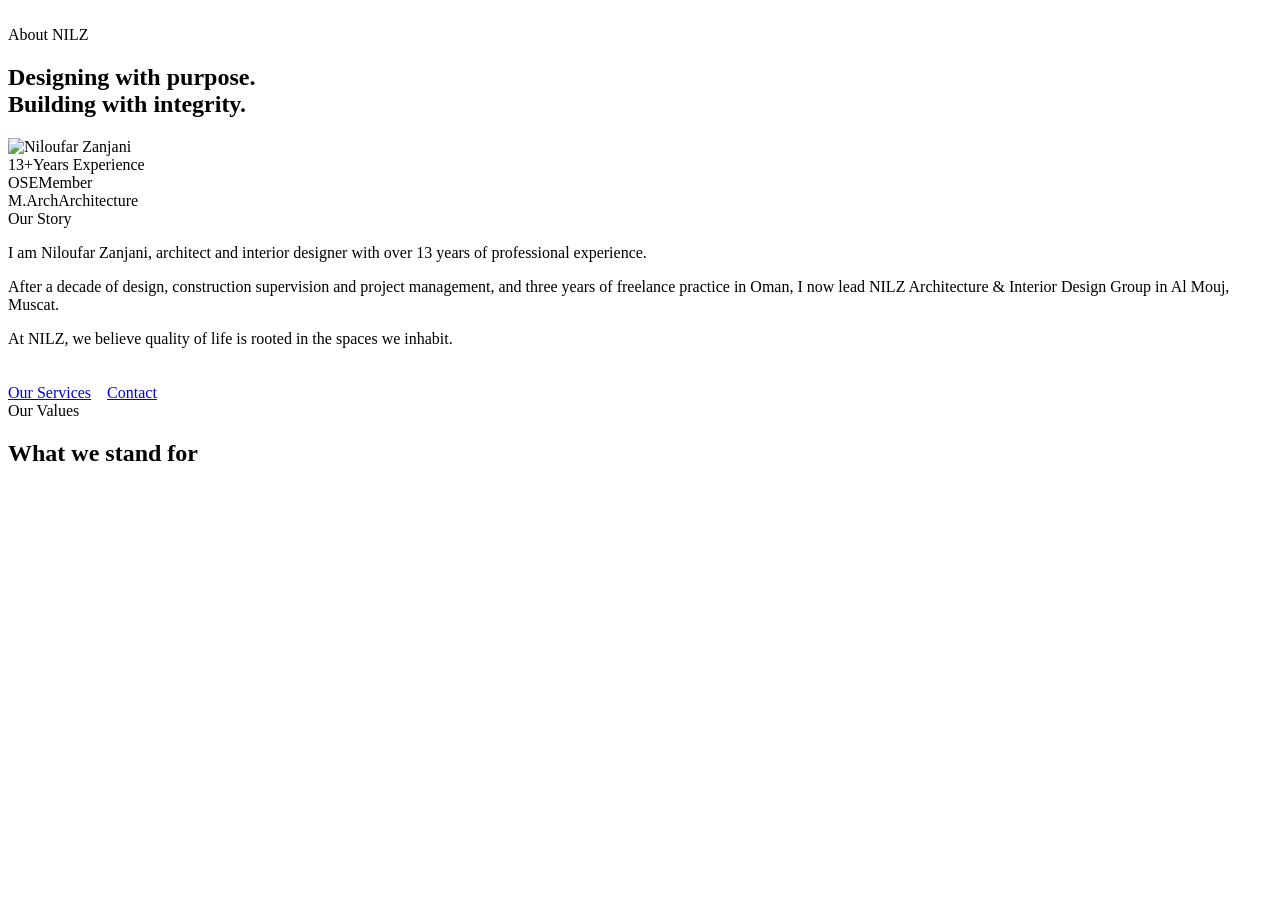
==== about.html @ 33a91178 "Migrate from Netlify to Coolify/Web3Forms/GitHub OAuth - Add _redirects and _headers (ported from ne" ====
<!DOCTYPE html>
<html lang="en">
<head>
  <meta charset="UTF-8">
  <meta name="viewport" content="width=device-width, initial-scale=1.0">
  <title>About — NILZ Architecture & Interior Design Group</title>
  <link rel="icon" type="image/png" href="assets/images/logo.png">
  <link rel="preconnect" href="https://fonts.googleapis.com">
  <link rel="preconnect" href="https://fonts.gstatic.com" crossorigin>
  <link href="https://fonts.googleapis.com/css2?family=Playfair+Display:ital,wght@0,500;0,600;1,500;1,600&family=DM+Sans:wght@300;400;500&display=swap" rel="stylesheet">
  <link rel="stylesheet" href="css/style.css">
</head>
<body>

  <!-- ── Page hero ───────────────────────── -->
  <section class="page-hero">
    <img src="assets/images/project-2.jpg" alt="" class="page-hero__bg">
    <div class="page-hero__content">
      <span class="section-tag page-hero__tag">About NILZ</span>
      <h1 class="page-hero__title display" data-cms="hero_title">Designing with purpose.<br>Building with integrity.</h1>
    </div>
  </section>

  <!-- ── Bio ─────────────────────────────── -->
  <section class="section section--white about-bio">
    <div class="container about-bio__inner">
      <div class="about-bio__photo fade-up">
        <img src="assets/images/portrait.jpg" alt="Niloufar Zanjani" class="about-bio__img">
        <div class="about-bio__stats">
          <div class="stat-item"><span class="stat-number">13+</span><span class="stat-label">Years Experience</span></div>
          <div class="stat-item"><span class="stat-number">OSE</span><span class="stat-label">Member</span></div>
          <div class="stat-item"><span class="stat-number">M.Arch</span><span class="stat-label">Architecture</span></div>
        </div>
      </div>
      <div class="about-bio__text">
        <span class="section-tag">Our Story</span>
        <p class="fade-up" data-cms="bio_1">I am Niloufar Zanjani, architect and interior designer with over 13 years of professional experience.</p>
        <p class="fade-up delay-1" data-cms="bio_2">After a decade of design, construction supervision and project management, and three years of freelance practice in Oman, I now lead NILZ Architecture & Interior Design Group in Al Mouj, Muscat.</p>
        <p class="fade-up delay-2" data-cms="bio_3">At NILZ, we believe quality of life is rooted in the spaces we inhabit.</p>
        <div style="display:flex;gap:16px;margin-top:36px" class="fade-up delay-3">
          <a href="services.html" class="btn btn--solid">Our Services</a>
          <a href="contact.html" class="btn btn--outline">Contact</a>
        </div>
      </div>
    </div>
  </section>

  <!-- ── Values ──────────────────────────── -->
  <section class="section section--cream values-section">
    <div class="container">
      <span class="section-tag">Our Values</span>
      <h2 class="section-title fade-up">What we stand for</h2>
      <div class="values-grid" id="values-grid">
        <!-- rendered by content.js -->
      </div>
    </div>
  </section>

  <!-- ── Rotating 360° ───────────────────── -->
  <div id="rotating-text-placeholder"></div>


  <script type="module">
    import { initHeader } from './js/components/header.js';
    import { initFooter } from './js/components/footer.js';
    import { initRotatingText } from './js/components/rotating-text.js';
    import { loadSite, renderSiteContent } from './js/content.js';
    import { init as initMain } from './js/main.js';

    initHeader();
    initFooter();
    initRotatingText('#rotating-text-placeholder', {
      tag:            "Let's Build Your Dream",
      headline:       'Elevate Your',
      headlineEm:     'Project.',
      sub:            'Thirteen years of shaping spaces that work as beautifully as they look — because great design is both seen and felt.',
      ctaLabel:       'Contact Us Today',
      ctaHref:        'contact.html',
      decorativeImage:'assets/images/line-art-hero.png',
    });

    // Render values from site.json
    const site = await loadSite();
    const values = site.about.values;
    document.getElementById('values-grid').innerHTML = values.map(v => `
      <div class="value-card fade-up">
        <span class="value-number">${v.number}</span>
        <h3 class="value-title">${v.title}</h3>
        <p class="value-body">${v.body}</p>
      </div>`).join('');

    await renderSiteContent('about');
    initMain();
  </script>
</body>
</html>
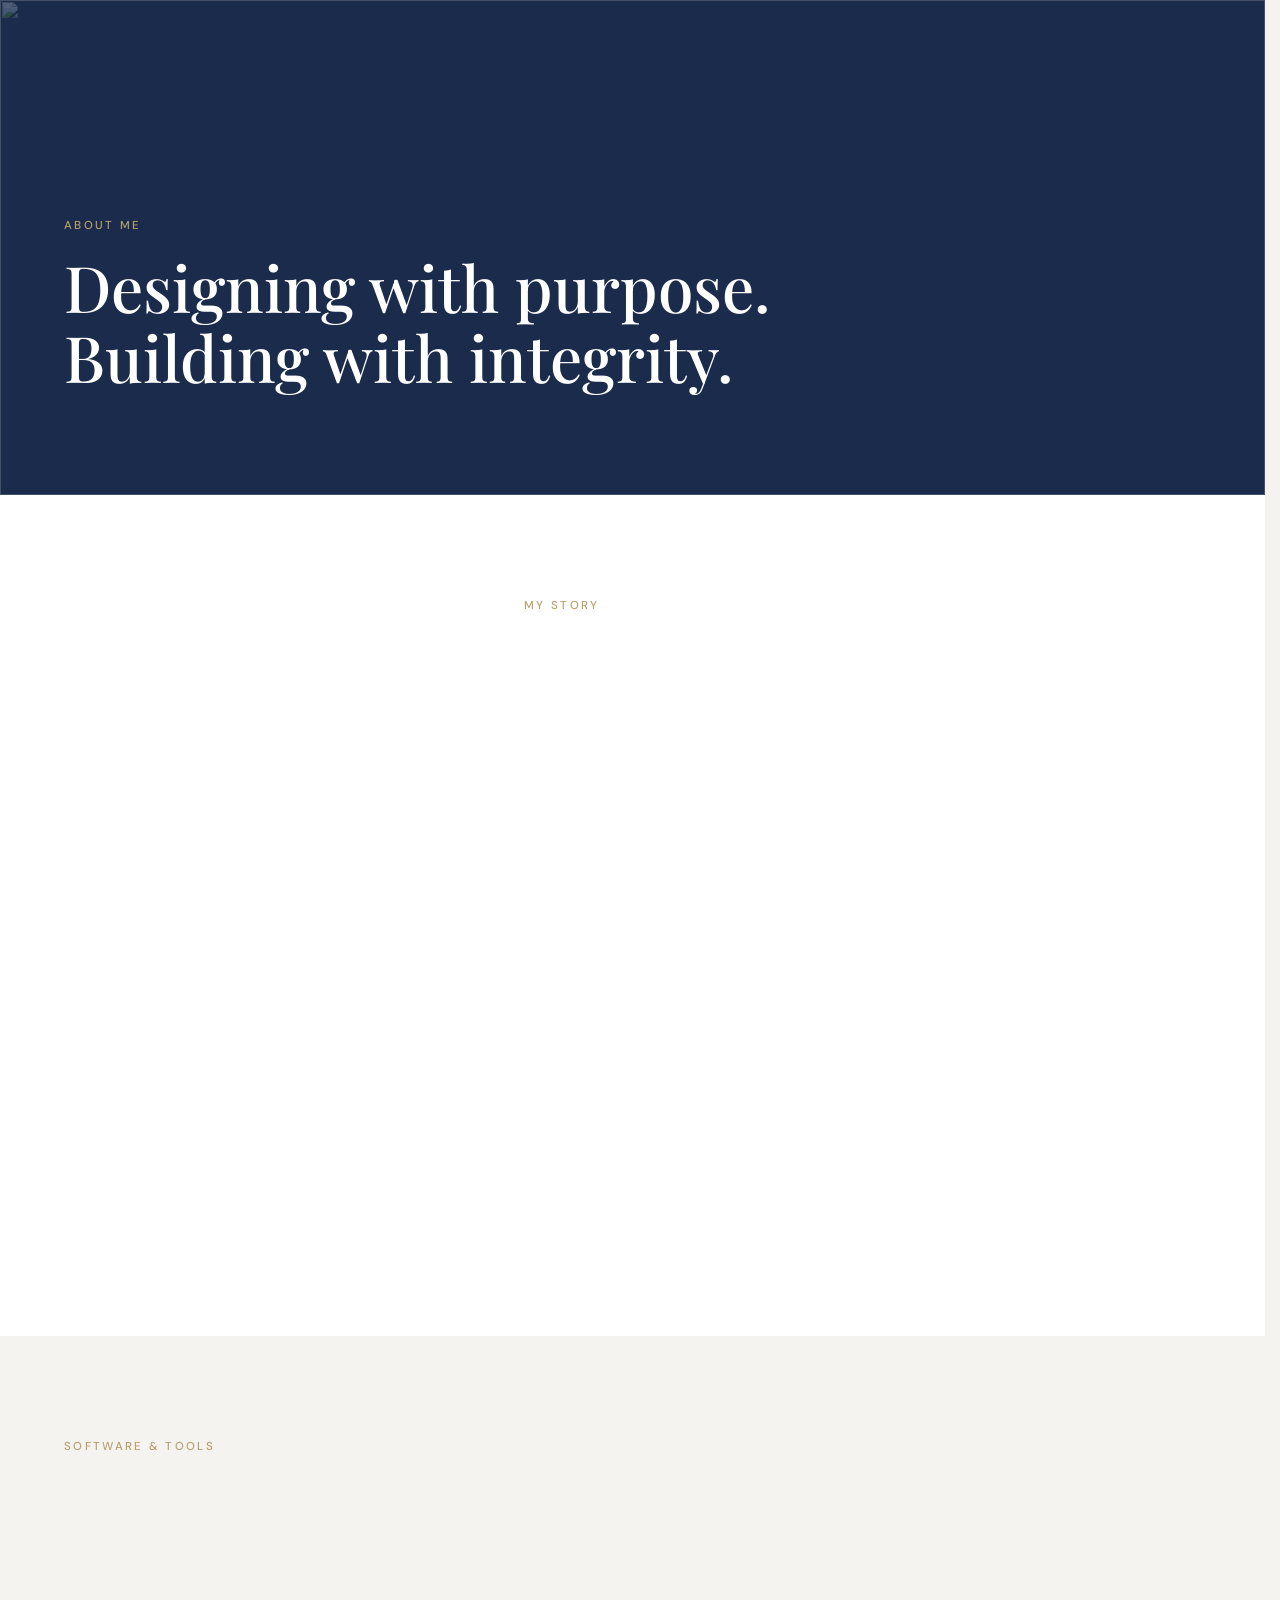
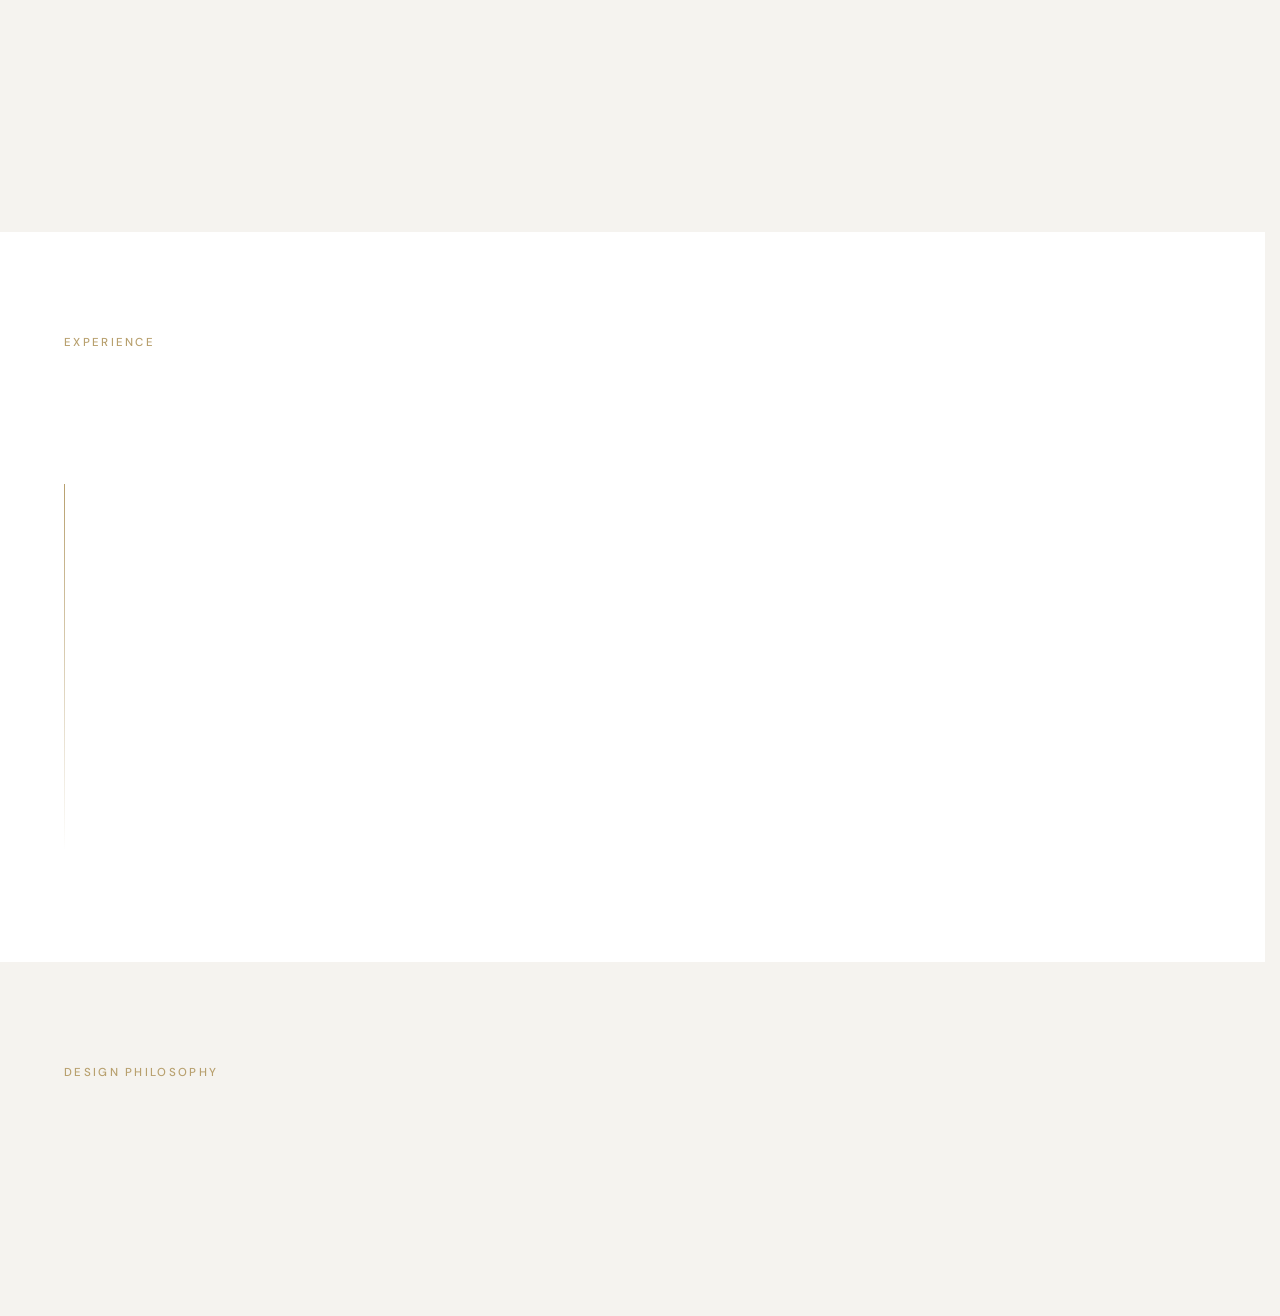
==== commit 081ab17d: "Transform site into Niloufar Zanjani personal portfolio Complete redesign from NILZ studio site to i" ====
--- a/about.html
+++ b/about.html
@@ -3,12 +3,13 @@
 <head>
   <meta charset="UTF-8">
   <meta name="viewport" content="width=device-width, initial-scale=1.0">
-  <title>About — NILZ Architecture & Interior Design Group</title>
+  <title>About — Niloufar Zanjani · Architect & Interior Designer</title>
   <link rel="icon" type="image/png" href="assets/images/logo.png">
   <link rel="preconnect" href="https://fonts.googleapis.com">
   <link rel="preconnect" href="https://fonts.gstatic.com" crossorigin>
   <link href="https://fonts.googleapis.com/css2?family=Playfair+Display:ital,wght@0,500;0,600;1,500;1,600&family=DM+Sans:wght@300;400;500&display=swap" rel="stylesheet">
   <link rel="stylesheet" href="css/style.css">
+  <script src="js/analytics.js" defer></script>
 </head>
 <body>
 
@@ -16,7 +17,7 @@
   <section class="page-hero">
     <img src="assets/images/project-2.jpg" alt="" class="page-hero__bg">
     <div class="page-hero__content">
-      <span class="section-tag page-hero__tag">About NILZ</span>
+      <span class="section-tag page-hero__tag">About Me</span>
       <h1 class="page-hero__title display" data-cms="hero_title">Designing with purpose.<br>Building with integrity.</h1>
     </div>
   </section>
@@ -25,7 +26,7 @@
   <section class="section section--white about-bio">
     <div class="container about-bio__inner">
       <div class="about-bio__photo fade-up">
-        <img src="assets/images/portrait.jpg" alt="Niloufar Zanjani" class="about-bio__img">
+        <img src="assets/images/photo.jpeg" alt="Niloufar Zanjani" class="about-bio__img">
         <div class="about-bio__stats">
           <div class="stat-item"><span class="stat-number">13+</span><span class="stat-label">Years Experience</span></div>
           <div class="stat-item"><span class="stat-number">OSE</span><span class="stat-label">Member</span></div>
@@ -33,23 +34,88 @@
         </div>
       </div>
       <div class="about-bio__text">
-        <span class="section-tag">Our Story</span>
+        <span class="section-tag">My Story</span>
         <p class="fade-up" data-cms="bio_1">I am Niloufar Zanjani, architect and interior designer with over 13 years of professional experience.</p>
-        <p class="fade-up delay-1" data-cms="bio_2">After a decade of design, construction supervision and project management, and three years of freelance practice in Oman, I now lead NILZ Architecture & Interior Design Group in Al Mouj, Muscat.</p>
-        <p class="fade-up delay-2" data-cms="bio_3">At NILZ, we believe quality of life is rooted in the spaces we inhabit.</p>
+        <p class="fade-up delay-1" data-cms="bio_2">After a decade of design, construction supervision and project management, and three years of freelance practice, I founded NILZ Architecture & Interior Design Group in Al Mouj, Muscat.</p>
+        <p class="fade-up delay-2" data-cms="bio_3">I believe quality of life is rooted in the spaces we inhabit.</p>
         <div style="display:flex;gap:16px;margin-top:36px" class="fade-up delay-3">
-          <a href="services.html" class="btn btn--solid">Our Services</a>
-          <a href="contact.html" class="btn btn--outline">Contact</a>
+          <a href="projects.html" class="btn btn--solid">View My Work</a>
+          <a href="contact.html#cv" class="btn btn--outline">Download CV</a>
         </div>
       </div>
     </div>
   </section>
 
-  <!-- ── Values ──────────────────────────── -->
+  <!-- ── Software & Tools ─────────────────── -->
+  <section class="section section--cream skills-section">
+    <div class="container">
+      <span class="section-tag">Software & Tools</span>
+      <h2 class="section-title fade-up">Technical <em>Proficiency</em></h2>
+      <div class="skills-grid">
+        <div class="skill-group fade-up">
+          <h4 class="skill-group__title">Design & Visualization</h4>
+          <div class="skill-tags">
+            <span class="skill-tag skill-tag--primary">3ds Max</span>
+            <span class="skill-tag skill-tag--primary">V-Ray</span>
+            <span class="skill-tag skill-tag--primary">Corona Renderer</span>
+            <span class="skill-tag skill-tag--primary">Lumion</span>
+            <span class="skill-tag skill-tag--primary">Unreal Engine</span>
+            <span class="skill-tag skill-tag--primary">SketchUp</span>
+          </div>
+        </div>
+        <div class="skill-group fade-up delay-1">
+          <h4 class="skill-group__title">Technical & BIM</h4>
+          <div class="skill-tags">
+            <span class="skill-tag">Revit</span>
+            <span class="skill-tag">AutoCAD</span>
+            <span class="skill-tag">BIM Workflow</span>
+          </div>
+        </div>
+        <div class="skill-group fade-up delay-2">
+          <h4 class="skill-group__title">Disciplines</h4>
+          <div class="skill-tags">
+            <span class="skill-tag">Interior Design</span>
+            <span class="skill-tag">Architecture</span>
+            <span class="skill-tag">Construction Supervision</span>
+            <span class="skill-tag">Project Management</span>
+            <span class="skill-tag">Landscape & Exterior</span>
+          </div>
+        </div>
+      </div>
+    </div>
+  </section>
+
+  <!-- ── Experience timeline ───────────────── -->
+  <section class="section section--white timeline-section">
+    <div class="container">
+      <span class="section-tag">Experience</span>
+      <h2 class="section-title fade-up">Career <em>Timeline</em></h2>
+      <div class="timeline">
+        <div class="timeline-item fade-up">
+          <div class="timeline-item__year">2022 — Present</div>
+          <div class="timeline-item__body">
+            <h3 class="timeline-item__role">Founder & Principal Designer</h3>
+            <p class="timeline-item__org">NILZ Architecture & Interior Design Group · Muscat, Oman</p>
+            <p class="timeline-item__desc">Leading residential and commercial interior design projects across Muscat. Delivering full-scope design from concept through construction supervision, specialising in high-end villa and office interiors.</p>
+          </div>
+        </div>
+        <div class="timeline-item fade-up delay-1">
+          <div class="timeline-item__year">2012 — 2022</div>
+          <div class="timeline-item__body">
+            <h3 class="timeline-item__role">Architect & Interior Designer</h3>
+            <p class="timeline-item__org">Private Practice · Iran & Oman</p>
+            <p class="timeline-item__desc">A decade of design, construction supervision and project management across residential and commercial projects. Relocated to Oman in 2019, transitioning to freelance practice.</p>
+          </div>
+        </div>
+      </div>
+    </div>
+  </section>
+
+  <!-- ── Design Philosophy / Values ───────── -->
   <section class="section section--cream values-section">
     <div class="container">
-      <span class="section-tag">Our Values</span>
-      <h2 class="section-title fade-up">What we stand for</h2>
+      <span class="section-tag">Design Philosophy</span>
+      <h2 class="section-title fade-up">What I stand for</h2>
       <div class="values-grid" id="values-grid">
         <!-- rendered by content.js -->
       </div>
@@ -70,11 +136,11 @@
     initHeader();
     initFooter();
     initRotatingText('#rotating-text-placeholder', {
-      tag:            "Let's Build Your Dream",
-      headline:       'Elevate Your',
-      headlineEm:     'Project.',
-      sub:            'Thirteen years of shaping spaces that work as beautifully as they look — because great design is both seen and felt.',
-      ctaLabel:       'Contact Us Today',
+      tag:            "Open to Opportunities",
+      headline:       'Available for',
+      headlineEm:     'Hire.',
+      sub:            'Thirteen years of shaping spaces that work as beautifully as they look — architecture, interiors, visualization, and BIM, all in one.',
+      ctaLabel:       'Get in Touch',
       ctaHref:        'contact.html',
       decorativeImage:'assets/images/line-art-hero.png',
     });
--- a/css/style.css
+++ b/css/style.css
@@ -0,0 +1,1786 @@
+/* ═══════════════════════════════════════════
+   NILZ W2 — style.css
+   ═══════════════════════════════════════════ */
+
+/* ─── Tokens ─────────────────────────────── */
+:root {
+  --navy:   #1B2B4B;
+  --gold:   #B8A06E;
+  --cream:  #F5F3EF;
+  --white:  #FFFFFF;
+  --gray:   #6B6B6B;
+  --dark:   #111111;
+
+  --font-display: 'Playfair Display', serif;
+  --font-body:    'DM Sans', sans-serif;
+
+  --max-w: 1280px;
+  --pad:   clamp(24px, 5vw, 80px);
+  --section-pad: clamp(64px, 8vw, 120px);
+
+  --ease: cubic-bezier(0.4, 0, 0.2, 1);
+  --radius: 8px;
+}
+
+/* ─── Reset ──────────────────────────────── */
+*, *::before, *::after { box-sizing: border-box; margin: 0; padding: 0; }
+html {
+  scroll-behavior: smooth;
+  scrollbar-gutter: stable;
+}
+body.modal-open { overflow: hidden; }
+body {
+  font-family: var(--font-body);
+  background: var(--cream);
+  color: var(--navy);
+  line-height: 1.6;
+  -webkit-font-smoothing: antialiased;
+}
+img, video { display: block; max-width: 100%; }
+a { color: inherit; text-decoration: none; }
+button { cursor: pointer; border: none; background: none; font: inherit; }
+ul { list-style: none; }
+
+/* ─── Typography ─────────────────────────── */
+h1, h2, h3, h4 {
+  font-family: var(--font-display);
+  font-weight: 600;
+  line-height: 1.15;
+}
+.display {
+  font-size: clamp(2.8rem, 6vw, 5.5rem);
+  font-weight: 500;
+  line-height: 1.1;
+}
+.section-title {
+  font-size: clamp(2rem, 4vw, 3.5rem);
+  font-weight: 600;
+}
+.section-tag {
+  font-family: var(--font-body);
+  font-size: 0.72rem;
+  font-weight: 500;
+  letter-spacing: 0.2em;
+  text-transform: uppercase;
+  color: var(--gold);
+  display: block;
+  margin-bottom: 16px;
+}
+
+/* ─── Layout utilities ───────────────────── */
+.container {
+  max-width: var(--max-w);
+  margin: 0 auto;
+  padding: 0 var(--pad);
+}
+.section { padding: var(--section-pad) 0; }
+.section--dark { background: var(--navy); color: var(--white); }
+.section--navy { background: var(--navy); color: var(--white); }
+.section--cream { background: var(--cream); }
+.section--white { background: var(--white); }
+
+/* ─── Buttons ────────────────────────────── */
+.btn {
+  display: inline-flex;
+  align-items: center;
+  gap: 10px;
+  padding: 14px 32px;
+  font-family: var(--font-body);
+  font-size: 0.78rem;
+  font-weight: 500;
+  letter-spacing: 0.14em;
+  text-transform: uppercase;
+  border-radius: 2px;
+  transition: background 0.3s var(--ease), color 0.3s var(--ease), border-color 0.3s var(--ease);
+}
+.btn--solid {
+  background: var(--navy);
+  color: var(--white);
+  border: 2px solid var(--navy);
+}
+.btn--solid:hover { background: var(--gold); border-color: var(--gold); }
+.btn--outline {
+  background: transparent;
+  color: var(--navy);
+  border: 2px solid var(--navy);
+}
+.btn--outline:hover { background: var(--navy); color: var(--white); }
+.btn--outline-light {
+  background: transparent;
+  color: var(--white);
+  border: 2px solid rgba(255,255,255,0.5);
+}
+.btn--outline-light:hover { background: var(--white); color: var(--navy); }
+.btn--gold {
+  background: var(--gold);
+  color: var(--white);
+  border: 2px solid var(--gold);
+}
+.btn--gold:hover { background: var(--navy); border-color: var(--navy); }
+
+/* ─── Fade-in on scroll ──────────────────── */
+.fade-up {
+  opacity: 0;
+  transform: translateY(40px);
+  transition: opacity 0.7s var(--ease), transform 0.7s var(--ease);
+}
+.fade-up.visible {
+  opacity: 1;
+  transform: translateY(0);
+}
+.fade-up.delay-1 { transition-delay: 0.1s; }
+.fade-up.delay-2 { transition-delay: 0.2s; }
+.fade-up.delay-3 { transition-delay: 0.35s; }
+
+/* ─── Page hero (inner pages) ────────────── */
+.page-hero {
+  height: 55vh;
+  min-height: 360px;
+  background: var(--navy);
+  display: flex;
+  align-items: flex-end;
+  padding: 0 var(--pad);
+  padding-bottom: var(--section-pad);
+  position: relative;
+  overflow: hidden;
+}
+.page-hero__bg {
+  position: absolute;
+  inset: 0;
+  object-fit: cover;
+  width: 100%;
+  height: 100%;
+  opacity: 0.25;
+}
+.page-hero__content { position: relative; z-index: 1; max-width: var(--max-w); width: 100%; margin: 0 auto; }
+.page-hero__tag { color: var(--gold); }
+.page-hero__title { color: var(--white); font-size: clamp(2.2rem, 5vw, 4rem); }
+
+/* ─── Header ─────────────────────────────── */
+#site-header {
+  position: fixed;
+  top: 0; left: 0; right: 0;
+  z-index: 100;
+  padding: 20px 0;
+  transition: background 0.4s var(--ease), padding 0.4s var(--ease), box-shadow 0.4s var(--ease);
+}
+#site-header.scrolled {
+  background: var(--white);
+  padding: 12px 0;
+  box-shadow: 0 2px 20px rgba(0,0,0,0.08);
+}
+.header-inner {
+  display: flex;
+  align-items: center;
+  gap: 40px;
+}
+
+/* ── Logo swap ──────────────────────────────
+   All pages open with a dark hero behind the transparent header.
+   Default = white logo. On scroll the header turns white → blue logo. */
+.header-logo { display: flex; align-items: center; }
+.header-logo__img { height: 36px; width: auto; display: block; }
+.header-logo__img--white { display: block; }
+.header-logo__img--blue  { display: none; }
+#site-header.scrolled .header-logo__img--white { display: none; }
+#site-header.scrolled .header-logo__img--blue  { display: block; }
+
+/* ── Nav links ─────────────────────────────
+   Default = white (all pages have a dark hero behind transparent header).
+   Scrolled = navy (white header background). */
+.header-nav { margin-left: auto; }
+.header-nav ul { display: flex; gap: 40px; }
+.header-nav a {
+  font-family: var(--font-body);
+  font-size: 0.78rem;
+  font-weight: 500;
+  letter-spacing: 0.12em;
+  text-transform: uppercase;
+  color: var(--white);
+  transition: color 0.3s;
+}
+.header-nav a:hover,
+.header-nav a.active { color: var(--gold); }
+#site-header.scrolled .header-nav a { color: var(--navy); }
+#site-header.scrolled .header-nav a:hover,
+#site-header.scrolled .header-nav a.active { color: var(--gold); }
+
+/* ── CTA button + burger ────────────────── */
+.header-cta {
+  margin-left: 24px;
+  padding: 10px 22px;
+  font-size: 0.72rem;
+  color: var(--white);
+  border-color: rgba(255,255,255,0.6);
+}
+#site-header.scrolled .header-cta {
+  color: var(--navy);
+  border-color: var(--navy);
+}
+.header-burger { display: none; flex-direction: column; gap: 5px; padding: 4px; }
+.header-burger span {
+  display: block; width: 24px; height: 2px;
+  background: var(--white); transition: all 0.3s;
+}
+#site-header.scrolled .header-burger span { background: var(--navy); }
+
+/* When nav is open — burger sits on white overlay, so lines must be dark */
+.header-burger.open span { background: var(--navy); }
+
+@media (max-width: 900px) {
+  .header-nav { display: none; }
+  .header-nav.open {
+    display: flex;
+    position: fixed;
+    inset: 0;
+    background: var(--white);
+    align-items: center;
+    justify-content: center;
+    z-index: 99;
+  }
+  .header-nav.open ul { flex-direction: column; align-items: center; gap: 32px; }
+  .header-nav.open a { font-size: 1.5rem; letter-spacing: 0.1em; color: var(--navy); }
+  .header-cta { display: none; }
+  .header-burger { display: flex; margin-left: auto; z-index: 101; }
+}
+
+/* ─── Footer ─────────────────────────────── */
+#site-footer {
+  background: var(--navy);
+  color: var(--white);
+  padding-top: 72px;
+  border-top: 3px solid var(--gold);
+}
+.footer-main {
+  display: grid;
+  grid-template-columns: 2fr 1fr 1fr 1.4fr;
+  gap: 48px;
+  padding-bottom: 56px;
+  border-bottom: 1px solid rgba(255,255,255,0.08);
+}
+
+/* Brand column */
+.footer-logo { height: 36px; width: auto; display: block; margin-bottom: 20px; }
+.footer-desc {
+  font-size: 0.88rem;
+  color: rgba(255,255,255,0.5);
+  line-height: 1.7;
+  margin-bottom: 28px;
+  max-width: 280px;
+}
+.footer-social { display: flex; gap: 10px; margin-bottom: 16px; }
+.footer-social a {
+  display: flex; align-items: center; justify-content: center;
+  width: 36px; height: 36px;
+  border-radius: 50%;
+  border: 1px solid rgba(255,255,255,0.15);
+  color: rgba(255,255,255,0.55);
+  transition: background 0.3s, color 0.3s, border-color 0.3s;
+}
+.footer-social a:hover { background: var(--gold); border-color: var(--gold); color: var(--white); }
+.footer-social svg { width: 16px; height: 16px; }
+.footer-instagram {
+  font-size: 0.78rem;
+  color: rgba(255,255,255,0.3);
+  letter-spacing: 0.04em;
+}
+
+/* Column headings */
+.footer-heading {
+  font-family: var(--font-body);
+  font-size: 0.68rem;
+  font-weight: 600;
+  letter-spacing: 0.2em;
+  text-transform: uppercase;
+  color: var(--gold);
+  margin-bottom: 22px;
+}
+
+/* Nav + Services columns */
+.footer-col ul { display: flex; flex-direction: column; gap: 13px; }
+.footer-col a, .footer-col span {
+  font-size: 0.88rem;
+  color: rgba(255,255,255,0.6);
+  transition: color 0.3s;
+  line-height: 1.5;
+}
+.footer-col a:hover { color: var(--white); }
+
+/* Contact column */
+.footer-contact-row {
+  display: flex;
+  align-items: flex-start;
+  gap: 10px;
+  font-size: 0.88rem;
+  color: rgba(255,255,255,0.6) !important;
+  transition: color 0.3s;
+  line-height: 1.5;
+}
+.footer-contact-row:hover { color: var(--white) !important; }
+.footer-contact-row svg { width: 15px; height: 15px; flex-shrink: 0; margin-top: 2px; opacity: 0.6; }
+.footer-address { cursor: default; }
+.footer-address:hover { color: rgba(255,255,255,0.6) !important; }
+
+/* Bottom bar */
+.footer-bottom {
+  display: flex;
+  justify-content: space-between;
+  align-items: center;
+  padding: 22px 0;
+  font-size: 0.78rem;
+  color: rgba(255,255,255,0.3);
+}
+.footer-bottom-cta {
+  font-size: 0.78rem;
+  font-weight: 500;
+  letter-spacing: 0.08em;
+  color: var(--gold) !important;
+  text-transform: uppercase;
+  transition: opacity 0.3s;
+}
+.footer-bottom-cta:hover { opacity: 0.7; }
+
+@media (max-width: 1024px) {
+  .footer-main { grid-template-columns: 1fr 1fr; gap: 40px; }
+  .footer-brand { grid-column: span 2; }
+  .footer-desc  { max-width: 100%; }
+}
+@media (max-width: 600px) {
+  .footer-main { grid-template-columns: 1fr; }
+  .footer-brand { grid-column: span 1; }
+  .footer-bottom { flex-direction: column; gap: 12px; text-align: center; }
+}
+
+/* ─── CTA Section ────────────────────────── */
+.cta-section { text-align: center; }
+.cta-inner { max-width: 720px; margin: 0 auto; }
+.cta-title { color: var(--white); margin-bottom: 20px; }
+.cta-body { color: rgba(255,255,255,0.7); font-size: 1.05rem; margin-bottom: 40px; }
+
+/* ─── Statement Section ───────────────────── */
+.statement-section { border-top: 1px solid rgba(27,43,75,0.1); }
+
+/* Centred (About / Services) */
+.statement-inner { max-width: 760px; text-align: center; }
+.statement-cta   { margin: 0 auto; }
+
+/* Split with decorative image (Home) */
+.statement-section--split { overflow: hidden; }
+.statement-split {
+  display: grid;
+  grid-template-columns: 1fr 1fr;
+  align-items: center;
+  gap: 60px;
+}
+.statement-body { padding-right: 20px; }
+.statement-art {
+  display: flex;
+  align-items: center;
+  justify-content: center;
+  position: relative;
+}
+.statement-art__img {
+  width: 100%;
+  height: auto;
+  opacity: 0.55;
+  mix-blend-mode: multiply;
+}
+
+/* Shared */
+.statement-headline { margin-bottom: 24px; }
+.statement-headline em { font-style: italic; color: var(--gold); }
+.statement-sub {
+  color: var(--gray);
+  font-size: 1.05rem;
+  line-height: 1.7;
+  margin-bottom: 40px;
+}
+
+@media (max-width: 768px) {
+  .statement-split { grid-template-columns: 1fr; }
+  .statement-art   { display: none; }
+  .statement-inner { text-align: center; }
+}
+
+/* ─── Hero ───────────────────────────────── */
+.hero-section {
+  position: relative;
+  height: 100svh;
+  min-height: 600px;
+  display: flex;
+  align-items: center;
+  overflow: hidden;
+  background: var(--navy);
+}
+.hero-video {
+  position: absolute;
+  inset: 0;
+  width: 100%; height: 100%;
+  object-fit: cover;
+  opacity: 0.45;
+}
+.hero-overlay {
+  position: absolute;
+  inset: 0;
+  background: linear-gradient(to bottom, rgba(27,43,75,0.5) 0%, rgba(27,43,75,0.3) 60%, rgba(27,43,75,0.7) 100%);
+}
+.hero-content {
+  position: relative;
+  z-index: 1;
+  padding-top: 100px;
+}
+.hero-eyebrow {
+  font-family: var(--font-body);
+  font-size: 0.72rem;
+  font-weight: 500;
+  letter-spacing: 0.2em;
+  text-transform: uppercase;
+  color: var(--gold);
+  margin-bottom: 20px;
+}
+.hero-headline {
+  color: var(--white);
+  max-width: 780px;
+  margin-bottom: 20px;
+}
+.hero-sub {
+  font-family: var(--font-body);
+  font-weight: 300;
+  font-size: 1rem;
+  letter-spacing: 0.3em;
+  text-transform: uppercase;
+  color: rgba(255,255,255,0.65);
+  margin-bottom: 48px;
+}
+.hero-actions { display: flex; gap: 16px; flex-wrap: wrap; }
+.hero-scroll-hint {
+  position: absolute;
+  bottom: 40px;
+  right: var(--pad);
+  display: flex;
+  flex-direction: column;
+  align-items: center;
+  gap: 10px;
+  color: rgba(255,255,255,0.5);
+  font-size: 0.7rem;
+  letter-spacing: 0.15em;
+  text-transform: uppercase;
+  writing-mode: vertical-rl;
+}
+.hero-scroll-line {
+  width: 1px;
+  height: 60px;
+  background: linear-gradient(to bottom, rgba(255,255,255,0.5), transparent);
+  animation: scroll-pulse 2s ease-in-out infinite;
+}
+@keyframes scroll-pulse {
+  0%, 100% { opacity: 0.4; transform: scaleY(1); }
+  50%       { opacity: 1;   transform: scaleY(1.2); }
+}
+
+/* ─── Marquee ────────────────────────────── */
+.marquee-track {
+  overflow: hidden;
+  background: var(--navy);
+  padding: 20px 0;
+  white-space: nowrap;
+}
+.marquee-inner {
+  display: inline-flex;
+  gap: 0;
+  animation: marquee-scroll 30s linear infinite;
+}
+.marquee-inner span {
+  font-family: var(--font-body);
+  font-size: 0.78rem;
+  font-weight: 500;
+  letter-spacing: 0.18em;
+  text-transform: uppercase;
+  color: rgba(255,255,255,0.7);
+  padding: 0 28px;
+}
+.marquee-dot { color: var(--gold) !important; padding: 0 4px !important; }
+@keyframes marquee-scroll {
+  from { transform: translateX(0); }
+  to   { transform: translateX(-50%); }
+}
+
+/* ─── About teaser ───────────────────────── */
+.about-teaser__inner {
+  display: grid;
+  grid-template-columns: 1fr 1fr;
+  gap: 80px;
+  align-items: center;
+}
+.about-teaser__left .section-title { margin-bottom: 32px; }
+.about-teaser__actions { display: flex; gap: 16px; flex-wrap: wrap; }
+.about-teaser__right p {
+  font-size: 1.05rem;
+  color: var(--gray);
+  line-height: 1.8;
+  margin-bottom: 32px;
+}
+.about-teaser__img {
+  width: 100%;
+  border-radius: 20px;
+  aspect-ratio: 3/4;
+  object-fit: cover;
+  object-position: center bottom;
+}
+@media (max-width: 900px) {
+  .about-teaser__inner { grid-template-columns: 1fr; gap: 48px; }
+}
+
+/* ─── Stacked project cards ──────────────── */
+.stacked-projects .section-title em { font-style: italic; color: var(--gold); }
+.stacked-projects__list { margin-top: 64px; }
+.stack-card {
+  display: grid;
+  grid-template-columns: 1fr 1fr;
+  min-height: 520px;
+  border-top: 1px solid rgba(27,43,75,0.1);
+}
+.stack-card--reverse { direction: rtl; }
+.stack-card--reverse > * { direction: ltr; }
+.stack-card__img {
+  background-size: cover;
+  background-position: center;
+  min-height: 420px;
+}
+.stack-card__body {
+  padding: clamp(40px, 5vw, 80px);
+  display: flex;
+  flex-direction: column;
+  justify-content: center;
+}
+.stack-card__title {
+  font-size: clamp(1.8rem, 3vw, 2.8rem);
+  margin: 12px 0 8px;
+}
+.stack-card__loc {
+  font-size: 0.82rem;
+  color: var(--gold);
+  letter-spacing: 0.1em;
+  margin-bottom: 16px;
+}
+.stack-card__desc { color: var(--gray); line-height: 1.8; }
+@media (max-width: 900px) {
+  .stack-card, .stack-card--reverse { grid-template-columns: 1fr; direction: ltr; }
+  .stack-card__img { min-height: 300px; }
+  .stack-card__body { padding: 32px var(--pad); }
+}
+
+/* ─── About page ─────────────────────────── */
+.about-bio__inner {
+  display: grid;
+  grid-template-columns: 380px 1fr;
+  gap: 80px;
+  align-items: start;
+}
+.about-bio__img {
+  width: 100%;
+  border-radius: 20px;
+  aspect-ratio: 3/4;
+  object-fit: cover;
+  object-position: center bottom;
+  margin-bottom: 32px;
+}
+.about-bio__stats {
+  display: grid;
+  grid-template-columns: repeat(3, 1fr);
+  gap: 16px;
+  text-align: center;
+}
+.stat-number {
+  display: block;
+  font-family: var(--font-display);
+  font-size: 1.8rem;
+  font-weight: 600;
+  color: var(--navy);
+}
+.stat-label {
+  font-size: 0.72rem;
+  letter-spacing: 0.1em;
+  text-transform: uppercase;
+  color: var(--gray);
+}
+.about-bio__text .section-tag { margin-bottom: 24px; }
+.about-bio__text p {
+  font-size: 1.05rem;
+  color: var(--gray);
+  line-height: 1.85;
+  margin-bottom: 20px;
+}
+
+/* Values grid */
+.values-section .section-title { margin-bottom: 56px; }
+.values-grid {
+  display: grid;
+  grid-template-columns: repeat(2, 1fr);
+  gap: 2px;
+  background: rgba(27,43,75,0.08);
+}
+.value-card {
+  background: var(--cream);
+  padding: 48px 40px;
+  transition: background 0.3s;
+}
+.value-card:hover { background: var(--white); }
+.value-number {
+  display: block;
+  font-family: var(--font-display);
+  font-size: 2.5rem;
+  font-weight: 500;
+  color: rgba(27,43,75,0.15);
+  margin-bottom: 16px;
+}
+.value-title {
+  font-size: 1.25rem;
+  margin-bottom: 12px;
+  color: var(--navy);
+}
+.value-body { color: var(--gray); line-height: 1.75; }
+
+@media (max-width: 900px) {
+  .about-bio__inner { grid-template-columns: 1fr; }
+  .values-grid { grid-template-columns: 1fr; }
+}
+
+/* ─── Services page ──────────────────────── */
+.services-intro {
+  font-size: 1.25rem;
+  color: var(--gray);
+  max-width: 600px;
+  margin-bottom: 64px;
+  line-height: 1.75;
+}
+.service-row {
+  display: grid;
+  grid-template-columns: 1fr 1fr;
+  min-height: 480px;
+  border-top: 1px solid rgba(27,43,75,0.1);
+}
+.service-row--reverse { direction: rtl; }
+.service-row--reverse > * { direction: ltr; }
+.service-row__img { background-size: cover; background-position: center; }
+.service-row__body {
+  padding: clamp(40px, 5vw, 80px);
+  display: flex;
+  flex-direction: column;
+  justify-content: center;
+}
+.service-row__num {
+  font-family: var(--font-display);
+  font-size: 4rem;
+  font-weight: 500;
+  color: rgba(27,43,75,0.1);
+  line-height: 1;
+  margin-bottom: 16px;
+}
+.service-row__title { font-size: 2rem; margin-bottom: 16px; }
+.service-row__desc { color: var(--gray); line-height: 1.8; margin-bottom: 24px; }
+.service-row__tools { display: flex; flex-wrap: wrap; gap: 8px; }
+.tool-tag {
+  padding: 6px 14px;
+  border: 1px solid rgba(27,43,75,0.2);
+  border-radius: 2px;
+  font-size: 0.72rem;
+  letter-spacing: 0.1em;
+  color: var(--navy);
+}
+
+/* Process grid */
+.process-grid {
+  display: grid;
+  grid-template-columns: repeat(4, 1fr);
+  gap: 2px;
+}
+.process-step {
+  background: rgba(255,255,255,0.05);
+  padding: 40px 32px;
+  border-top: 3px solid transparent;
+  transition: border-color 0.3s, background 0.3s;
+}
+.process-step:hover { border-color: var(--gold); background: rgba(255,255,255,0.08); }
+.process-num {
+  display: block;
+  font-family: var(--font-display);
+  font-size: 2.5rem;
+  font-weight: 500;
+  color: var(--gold);
+  opacity: 0.5;
+  margin-bottom: 16px;
+}
+.process-title { color: var(--white); font-size: 1.1rem; margin-bottom: 12px; }
+.process-body { color: rgba(255,255,255,0.6); font-size: 0.92rem; line-height: 1.75; }
+
+@media (max-width: 1100px) { .process-grid { grid-template-columns: repeat(2, 1fr); } }
+@media (max-width: 900px) {
+  .service-row, .service-row--reverse { grid-template-columns: 1fr; direction: ltr; }
+  .service-row__img { min-height: 280px; }
+  .process-grid { grid-template-columns: 1fr; }
+}
+
+/* ─── Projects page ──────────────────────── */
+.filter-bar {
+  display: flex;
+  flex-wrap: wrap;
+  gap: 10px;
+  margin-bottom: 56px;
+}
+.filter-btn {
+  padding: 10px 22px;
+  border: 1px solid rgba(27,43,75,0.25);
+  border-radius: 2px;
+  font-family: var(--font-body);
+  font-size: 0.75rem;
+  font-weight: 500;
+  letter-spacing: 0.1em;
+  text-transform: uppercase;
+  color: var(--navy);
+  background: transparent;
+  transition: all 0.3s;
+}
+.filter-btn:hover,
+.filter-btn.active {
+  background: var(--navy);
+  color: var(--white);
+  border-color: var(--navy);
+}
+.projects-grid {
+  display: grid;
+  grid-template-columns: repeat(3, 1fr);
+  gap: 24px;
+  margin-bottom: 64px;
+}
+.project-card {
+  background: var(--white);
+  border-radius: 8px;
+  overflow: hidden;
+  transition: transform 0.4s var(--ease), box-shadow 0.4s var(--ease);
+}
+.project-card:hover {
+  transform: translateY(-6px);
+  box-shadow: 0 20px 60px rgba(27,43,75,0.12);
+}
+.project-card__img {
+  aspect-ratio: 4/3;
+  background-size: cover;
+  background-position: center;
+  transition: transform 0.5s var(--ease);
+}
+.project-card:hover .project-card__img { transform: scale(1.04); }
+.project-card__body { padding: 24px 28px 32px; }
+.project-card__cat {
+  font-size: 0.68rem;
+  font-weight: 500;
+  letter-spacing: 0.15em;
+  text-transform: uppercase;
+  color: var(--gold);
+  display: block;
+  margin-bottom: 8px;
+}
+.project-card__title {
+  font-size: 1.2rem;
+  margin-bottom: 6px;
+}
+.project-card__loc {
+  font-size: 0.8rem;
+  color: var(--gray);
+  margin-bottom: 12px;
+}
+.project-card__desc {
+  font-size: 0.88rem;
+  color: var(--gray);
+  line-height: 1.7;
+}
+.projects-instagram {
+  text-align: center;
+  padding: 48px 0;
+  border-top: 1px solid rgba(27,43,75,0.1);
+}
+.projects-instagram p {
+  color: var(--gray);
+  margin-bottom: 16px;
+  font-size: 0.9rem;
+  letter-spacing: 0.08em;
+  text-transform: uppercase;
+}
+.page-hero__title em { font-style: italic; color: var(--gold); }
+
+@media (max-width: 1100px) { .projects-grid { grid-template-columns: repeat(2, 1fr); } }
+@media (max-width: 600px) { .projects-grid { grid-template-columns: 1fr; } }
+
+/* ─── Clickable project card hint ─────────── */
+.project-card--clickable { cursor: pointer; }
+.project-card__img { position: relative; }
+.project-card__badge {
+  position: absolute; top: 14px; left: 14px; z-index: 2;
+  background: var(--gold); color: var(--white);
+  font-size: 0.62rem; font-weight: 500;
+  letter-spacing: 0.12em; text-transform: uppercase;
+  padding: 6px 12px; border-radius: 2px;
+}
+.page-hero__back {
+  display: inline-block; margin-bottom: 16px;
+  font-size: 0.72rem; font-weight: 500;
+  letter-spacing: 0.18em; text-transform: uppercase;
+  color: rgba(255,255,255,0.8); transition: color 0.3s;
+}
+.page-hero__back:hover { color: var(--gold); }
+.project-card__view {
+  position: absolute;
+  left: 0; right: 0; bottom: 0;
+  padding: 16px 20px;
+  display: flex; align-items: center; gap: 8px;
+  font-size: 0.72rem; font-weight: 500;
+  letter-spacing: 0.12em; text-transform: uppercase;
+  color: var(--white);
+  background: linear-gradient(to top, rgba(27,43,75,0.85), transparent);
+  opacity: 0; transform: translateY(8px);
+  transition: opacity 0.35s var(--ease), transform 0.35s var(--ease);
+}
+.project-card--clickable:hover .project-card__view { opacity: 1; transform: translateY(0); }
+.project-card__view-icon { transition: transform 0.35s var(--ease); }
+.project-card--clickable:hover .project-card__view-icon { transform: translateX(5px); }
+
+/* ─── Project viewer overlay ──────────────── */
+.pv {
+  position: fixed; inset: 0; z-index: 2000;
+  background: rgba(15,23,40,0.6);
+  backdrop-filter: blur(6px);
+  opacity: 0; visibility: hidden;
+  transition: opacity 0.4s var(--ease), visibility 0.4s var(--ease);
+}
+.pv.open { opacity: 1; visibility: visible; }
+.pv__panel {
+  position: absolute; inset: 0;
+  display: grid; grid-template-columns: 30% 70%;
+  background: var(--white);
+  transform: scale(0.98); opacity: 0;
+  transition: transform 0.45s var(--ease), opacity 0.45s var(--ease);
+}
+.pv.open .pv__panel { transform: scale(1); opacity: 1; }
+
+.pv__close {
+  position: absolute; top: 22px; right: 26px; z-index: 10;
+  width: 46px; height: 46px; border-radius: 50%;
+  background: rgba(255,255,255,0.92); color: var(--navy);
+  font-size: 1.6rem; line-height: 1; cursor: pointer;
+  display: flex; align-items: center; justify-content: center;
+  box-shadow: 0 4px 20px rgba(0,0,0,0.15);
+  transition: background 0.3s, transform 0.3s;
+}
+.pv__close:hover { background: var(--gold); color: var(--white); transform: rotate(90deg); }
+
+/* ── Left identity panel (navy) ── */
+.pv__info {
+  padding: 70px 46px 50px;
+  display: flex; flex-direction: column;
+  overflow-y: auto;
+  background: var(--navy);
+}
+.pv__cat {
+  font-size: 0.7rem; font-weight: 500;
+  letter-spacing: 0.15em; text-transform: uppercase;
+  color: var(--gold); margin-bottom: 16px;
+}
+.pv__title {
+  font-size: clamp(1.6rem, 2.4vw, 2.4rem);
+  line-height: 1.15; margin-bottom: 10px;
+  color: var(--white);
+}
+.pv__loc {
+  font-size: 0.85rem; color: rgba(255,255,255,0.55);
+  margin-bottom: 28px;
+}
+.pv__overview {
+  font-size: 0.95rem; line-height: 1.85; color: rgba(255,255,255,0.78);
+  padding-top: 26px;
+  border-top: 1px solid rgba(255,255,255,0.15);
+}
+.pv__counter {
+  margin-top: auto; padding-top: 30px;
+  font-size: 0.85rem; letter-spacing: 0.1em; color: rgba(255,255,255,0.6);
+}
+.pv__current { color: var(--gold); font-weight: 600; }
+
+/* ── Right stage ── */
+.pv__stage {
+  position: relative; overflow: hidden;
+  background: var(--cream);
+}
+.pv__slides {
+  display: flex; height: 100%;
+  transition: transform 0.55s var(--ease);
+}
+.pv__slide {
+  flex: 0 0 100%; height: 100%;
+  display: flex;
+}
+.pv__slide-img {
+  flex: 1; min-width: 0;
+  background-size: contain;
+  background-position: center;
+  background-repeat: no-repeat;
+  padding: 40px;
+}
+.pv__slide-text {
+  flex: 0 0 340px;
+  background: var(--white);
+  border-left: 1px solid rgba(27,43,75,0.08);
+  padding: 60px 46px;
+  display: flex; flex-direction: column; justify-content: center;
+}
+.pv__slide-num {
+  font-family: var(--font-display);
+  font-size: 2.6rem; color: var(--gold);
+  line-height: 1; margin-bottom: 24px;
+  display: block;
+}
+.pv__slide-overview {
+  font-family: var(--font-body);
+  font-size: 0.9rem; line-height: 1.8;
+  color: var(--gray);
+  padding-bottom: 22px; margin-bottom: 22px;
+  border-bottom: 1px solid rgba(27,43,75,0.12);
+}
+.pv__slide-caption {
+  font-family: var(--font-display);
+  font-style: italic;
+  font-size: 1.15rem; line-height: 1.7;
+  color: var(--navy);
+}
+
+.pv__nav {
+  position: absolute; top: 50%; transform: translateY(-50%);
+  width: 50px; height: 50px; border-radius: 50%;
+  background: rgba(255,255,255,0.95); color: var(--navy);
+  font-size: 1.25rem; cursor: pointer; z-index: 5;
+  display: flex; align-items: center; justify-content: center;
+  box-shadow: 0 4px 18px rgba(27,43,75,0.12);
+  transition: background 0.3s, color 0.3s;
+}
+.pv__nav:hover { background: var(--gold); color: var(--white); }
+.pv__nav--prev { left: 22px; }
+.pv__nav--next { right: 360px; }
+.pv__dots {
+  position: absolute; bottom: 22px; left: calc((100% - 340px) / 2);
+  transform: translateX(-50%);
+  display: flex; gap: 10px; z-index: 5;
+}
+.pv__dot {
+  width: 9px; height: 9px; border-radius: 50%;
+  background: rgba(27,43,75,0.25); cursor: pointer;
+  transition: background 0.3s, transform 0.3s;
+}
+.pv__dot.active { background: var(--gold); transform: scale(1.25); }
+
+/* Tablet / narrow: slim navy bar (counter only), image + caption side by side */
+@media (max-width: 1024px) {
+  .pv__panel { grid-template-columns: 1fr; grid-template-rows: auto 1fr; overflow: hidden; }
+
+  /* Slim top bar — keep only the counter so render + text get the space */
+  .pv__info { flex-direction: row; align-items: center; padding: 13px 18px 13px 24px; }
+  .pv__cat, .pv__title, .pv__loc { display: none; }
+  .pv__counter { margin: 0; padding: 0; font-size: 0.82rem; }
+
+  .pv__slide-text { flex: 0 0 42%; padding: 40px 34px; overflow-y: auto; }
+  .pv__slide-num { font-size: 2.2rem; }
+  .pv__slide-caption { font-size: 1.08rem; }
+  .pv__nav { width: 44px; height: 44px; font-size: 1.05rem; }
+  .pv__nav--next { right: 42%; }
+  .pv__dots { left: 29%; }
+  .pv__close { top: 12px; right: 14px; width: 38px; height: 38px; }
+}
+
+/* Phones: render on top, caption below scrolls so it is never cut off */
+@media (max-width: 600px) {
+  .pv__slide { flex-direction: column; height: 100%; }
+  .pv__slide-img { flex: 0 0 42%; min-height: 0; padding: 18px; }
+  .pv__slide-text {
+    flex: 1; min-height: 0; overflow-y: auto;
+    border-left: none;
+    border-top: 1px solid rgba(27,43,75,0.08);
+    padding: 24px 26px 48px; justify-content: flex-start;
+  }
+  .pv__slide-num { font-size: 1.9rem; margin-bottom: 12px; }
+  .pv__slide-overview { font-size: 0.85rem; padding-bottom: 16px; margin-bottom: 16px; }
+  .pv__slide-caption { font-size: 1.02rem; }
+  .pv__nav { top: 21%; }
+  .pv__nav--prev { left: 14px; }
+  .pv__nav--next { right: 14px; }
+  .pv__dots { top: calc(42% - 22px); bottom: auto; left: 50%; }
+}
+
+/* ─── Contact page ───────────────────────── */
+.contact-inner {
+  display: grid;
+  grid-template-columns: 1fr 380px;
+  gap: 80px;
+  align-items: start;
+}
+.contact-form__title { font-size: 1.8rem; margin-bottom: 40px; }
+.form-row { display: grid; grid-template-columns: 1fr 1fr; gap: 20px; }
+.form-group { display: flex; flex-direction: column; gap: 8px; margin-bottom: 20px; }
+.form-group label {
+  font-size: 0.75rem;
+  font-weight: 500;
+  letter-spacing: 0.1em;
+  text-transform: uppercase;
+  color: var(--navy);
+}
+.form-group input,
+.form-group textarea,
+.form-group select {
+  padding: 14px 16px;
+  border: 1px solid rgba(27,43,75,0.2);
+  border-radius: 2px;
+  font-family: var(--font-body);
+  font-size: 0.95rem;
+  color: var(--navy);
+  background: var(--cream);
+  transition: border-color 0.3s;
+  outline: none;
+}
+.form-group input:focus,
+.form-group textarea:focus { border-color: var(--gold); background: var(--white); }
+.form-group textarea { resize: vertical; min-height: 120px; }
+.form-checks { display: flex; flex-wrap: wrap; gap: 12px; }
+.check-label {
+  display: flex;
+  align-items: center;
+  gap: 8px;
+  font-size: 0.88rem;
+  cursor: pointer;
+  color: var(--navy);
+}
+.check-label input { accent-color: var(--gold); width: 16px; height: 16px; }
+
+.contact-info { padding-top: 8px; }
+.contact-info__item { margin-bottom: 40px; }
+.contact-info__label {
+  display: block;
+  font-size: 0.7rem;
+  font-weight: 500;
+  letter-spacing: 0.18em;
+  text-transform: uppercase;
+  color: var(--gold);
+  margin-bottom: 8px;
+}
+.contact-info__value {
+  font-size: 1.1rem;
+  color: var(--navy);
+  line-height: 1.6;
+}
+a.contact-info__value:hover { color: var(--gold); }
+.contact-socials { display: flex; gap: 16px; margin-top: 4px; }
+.contact-social-link { color: var(--navy); opacity: 0.6; transition: opacity 0.3s, color 0.3s; }
+.contact-social-link:hover { opacity: 1; color: var(--gold); }
+.contact-social-link svg { width: 22px; height: 22px; }
+
+@media (max-width: 1000px) { .contact-inner { grid-template-columns: 1fr; } }
+@media (max-width: 600px) { .form-row { grid-template-columns: 1fr; } }
+
+/* ─── Global responsive ──────────────────── */
+@media (max-width: 900px) {
+  :root { --pad: 24px; --section-pad: 64px; }
+}
+
+/* ─── Project detail page (project.html) ─── */
+.pd-hero {
+  height: 100svh;
+  min-height: 600px;
+  position: relative;
+  overflow: hidden;
+  background: var(--navy);
+  display: flex;
+  align-items: flex-end;
+}
+.pd-hero__bg {
+  position: absolute;
+  inset: 0;
+  width: 100%; height: 100%;
+  background-size: cover;
+  background-position: center;
+  opacity: 0.65;
+  transition: opacity 0.6s;
+}
+/* Show the full hero image (no crop) — used for technical drawings */
+.pd-hero__bg--contain {
+  background-size: contain;
+  background-repeat: no-repeat;
+  opacity: 0.8;
+}
+.pd-hero__overlay {
+  position: absolute;
+  inset: 0;
+  background: linear-gradient(to top,
+    rgba(27,43,75,0.92) 0%,
+    rgba(27,43,75,0.35) 55%,
+    transparent 100%);
+}
+.pd-hero__content {
+  position: relative;
+  z-index: 1;
+  padding-top: 0;
+  padding-bottom: var(--section-pad);
+}
+.pd-hero__back {
+  display: inline-flex;
+  align-items: center;
+  gap: 8px;
+  font-size: 0.72rem;
+  font-weight: 500;
+  letter-spacing: 0.15em;
+  text-transform: uppercase;
+  color: rgba(255,255,255,0.45);
+  margin-bottom: 32px;
+  transition: color 0.3s;
+}
+.pd-hero__back:hover { color: var(--gold); }
+.pd-hero__cat {
+  font-size: 0.72rem;
+  font-weight: 500;
+  letter-spacing: 0.2em;
+  text-transform: uppercase;
+  color: var(--gold);
+  display: block;
+  margin-bottom: 16px;
+}
+.pd-hero__title {
+  font-family: var(--font-display);
+  font-size: clamp(2.8rem, 6vw, 5.5rem);
+  font-weight: 500;
+  line-height: 1.1;
+  color: var(--white);
+  margin-bottom: 18px;
+}
+.pd-hero__loc {
+  color: rgba(255,255,255,0.5);
+  font-size: 0.9rem;
+  letter-spacing: 0.1em;
+}
+
+/* Overview */
+.pd-overview {
+  background: var(--white);
+  padding: clamp(56px,7vw,100px) 0;
+}
+.pd-overview__inner { max-width: 820px; }
+.pd-overview__label {
+  font-size: 0.68rem;
+  font-weight: 500;
+  letter-spacing: 0.22em;
+  text-transform: uppercase;
+  color: var(--gold);
+  display: block;
+  margin-bottom: 20px;
+}
+.pd-overview__text {
+  font-size: clamp(1.05rem, 1.8vw, 1.3rem);
+  line-height: 1.9;
+  color: var(--gray);
+}
+
+/* Sections */
+/* Location group heading (when a project has multiple locations) */
+.pd-locationhead {
+  background: var(--navy);
+  color: var(--white);
+  padding: clamp(56px,7vw,96px) 0;
+  text-align: center;
+}
+.pd-locationhead__label {
+  font-family: var(--font-body);
+  font-size: 0.72rem; font-weight: 500;
+  letter-spacing: 0.22em; text-transform: uppercase;
+  color: var(--gold); display: block; margin-bottom: 16px;
+}
+.pd-locationhead__name {
+  font-size: clamp(2rem, 4vw, 3.2rem);
+  color: var(--white); margin-bottom: 18px;
+}
+.pd-locationhead__desc {
+  font-size: 1rem; line-height: 1.85;
+  color: rgba(255,255,255,0.72);
+  max-width: 720px; margin: 0 auto;
+}
+
+.pd-section {
+  padding: clamp(64px,8vw,120px) 0;
+  border-top: 1px solid rgba(27,43,75,0.1);
+  scroll-margin-top: 80px;
+}
+
+/* Contents / index — listed before the project imagery */
+.pd-contents {
+  margin: clamp(8px,3vw,32px) 0 clamp(24px,5vw,56px);
+  padding-bottom: clamp(24px,5vw,48px);
+  border-bottom: 1px solid rgba(27,43,75,0.12);
+  scroll-margin-top: 90px;
+}
+
+/* Floating contents button + glassy quick-jump menu */
+.pd-toc {
+  position: fixed;
+  right: clamp(16px,3vw,32px);
+  bottom: clamp(16px,3vw,32px);
+  z-index: 90;
+  display: flex;
+  flex-direction: column;
+  align-items: flex-end;
+  gap: 12px;
+  opacity: 0; visibility: hidden; transform: translateY(12px);
+  transition: opacity 0.3s var(--ease), transform 0.3s var(--ease), visibility 0.3s;
+}
+.pd-toc--show { opacity: 1; visibility: visible; transform: translateY(0); }
+
+.pd-toc-fab {
+  width: 52px; height: 52px;
+  border-radius: 50%;
+  background: var(--gold);
+  color: #fff;
+  display: flex; align-items: center; justify-content: center;
+  box-shadow: 0 8px 24px rgba(0,0,0,0.22);
+  transition: background 0.3s var(--ease), transform 0.3s var(--ease);
+}
+.pd-toc--open .pd-toc-fab { background: var(--navy); }
+
+/* Glassy staggered menu */
+.pd-toc-menu {
+  display: flex;
+  flex-direction: column;
+  align-items: flex-end;
+  gap: 7px;
+  pointer-events: none;
+}
+.pd-toc--open .pd-toc-menu { pointer-events: auto; }
+.pd-toc-menu__item {
+  display: flex;
+  align-items: center;
+  gap: 9px;
+  padding: 7px 14px;
+  border-radius: 999px;
+  background: rgba(255,255,255,0.07);
+  backdrop-filter: blur(22px) saturate(170%);
+  -webkit-backdrop-filter: blur(22px) saturate(170%);
+  border: 1px solid rgba(255,255,255,0.45);
+  box-shadow: 0 6px 22px rgba(0,0,0,0.14);
+  color: var(--navy);
+  white-space: nowrap;
+  opacity: 0;
+  transform: translateY(10px) scale(0.95);
+  transition: opacity 0.28s var(--ease), transform 0.28s var(--ease), background 0.25s var(--ease), color 0.25s var(--ease);
+}
+.pd-toc--open .pd-toc-menu__item {
+  opacity: 1;
+  transform: none;
+  transition-delay: calc(var(--i) * 45ms);
+}
+/* Desktop (hover-capable) — reveal on hover/focus too */
+@media (hover: hover) {
+  .pd-toc:hover .pd-toc-fab,
+  .pd-toc:focus-within .pd-toc-fab { background: var(--navy); }
+  .pd-toc:hover .pd-toc-menu,
+  .pd-toc:focus-within .pd-toc-menu { pointer-events: auto; }
+  .pd-toc:hover .pd-toc-menu__item,
+  .pd-toc:focus-within .pd-toc-menu__item {
+    opacity: 1;
+    transform: none;
+    transition-delay: calc(var(--i) * 45ms);
+  }
+}
+.pd-toc-menu__item:hover {
+  background: var(--gold);
+  color: #fff;
+  border-color: transparent;
+}
+.pd-toc-menu__num {
+  font-family: var(--font-display);
+  font-style: italic;
+  font-size: 0.72rem;
+  color: inherit;
+  opacity: 0.7;
+}
+.pd-toc-menu__title {
+  font-family: var(--font-display);
+  font-size: 0.78rem;
+}
+@media (max-width: 600px) { .pd-toc-fab { width: 46px; height: 46px; } }
+.pd-contents:empty { margin: 0; padding: 0; border: 0; }
+.pd-contents__label {
+  display: block;
+  font-family: var(--font-body);
+  font-size: 0.72rem;
+  font-weight: 500;
+  letter-spacing: 0.2em;
+  text-transform: uppercase;
+  color: var(--gold);
+  margin-bottom: 20px;
+}
+.pd-contents__list {
+  display: grid;
+  grid-template-columns: repeat(auto-fill, minmax(240px, 1fr));
+  gap: 4px 32px;
+}
+.pd-contents__loc {
+  grid-column: 1 / -1;
+  font-family: var(--font-body);
+  font-size: 0.7rem;
+  letter-spacing: 0.18em;
+  text-transform: uppercase;
+  color: var(--gray);
+  margin-top: 14px;
+}
+.pd-contents__item {
+  display: flex;
+  align-items: baseline;
+  gap: 14px;
+  padding: 11px 0;
+  border-bottom: 1px solid rgba(27,43,75,0.08);
+  transition: color 0.25s var(--ease);
+}
+.pd-contents__item:hover { color: var(--gold); }
+.pd-contents__num {
+  font-family: var(--font-display);
+  font-style: italic;
+  font-size: 1rem;
+  color: var(--gold);
+  min-width: 26px;
+}
+.pd-contents__title {
+  font-family: var(--font-display);
+  font-size: 1.12rem;
+  line-height: 1.3;
+}
+.pd-section--alt { background: var(--cream); }
+
+.pd-section__header {
+  display: grid;
+  grid-template-columns: 110px 1fr;
+  align-items: start;
+  gap: 0 32px;
+  margin-bottom: 52px;
+}
+.pd-section__num {
+  font-family: var(--font-display);
+  font-size: clamp(4rem,6vw,6rem);
+  font-weight: 500;
+  color: rgba(27,43,75,0.08);
+  line-height: 1;
+  padding-top: 4px;
+}
+.pd-section__title {
+  font-size: clamp(1.5rem, 2.8vw, 2.2rem);
+  color: var(--navy);
+  margin-bottom: 14px;
+}
+.pd-section__desc {
+  font-size: 1rem;
+  color: var(--gray);
+  line-height: 1.85;
+  max-width: 700px;
+}
+
+/* Renders grid */
+.pd-renders { display: flex; flex-direction: column; gap: 72px; }
+
+.pd-render { margin: 0; position: relative; }
+
+/* Flip render — black & white shown first; colour gently fades in via the arrow */
+.pd-flip { position: relative; height: 92vh; cursor: zoom-in; overflow: hidden; }
+.pd-flip__img {
+  position: absolute; inset: 0;
+  width: 100%; height: 100%;
+  object-fit: cover;
+}
+.pd-flip__img--color { opacity: 0; transition: opacity 1.6s ease-in-out; }
+.pd-flip.is-flipped .pd-flip__img--color { opacity: 1; }
+.pd-flip .pd-flip__toggle { pointer-events: auto; cursor: pointer; }
+
+/* Affordance — marks an image that opens to full view on click */
+.pd-zoom-badge {
+  position: absolute;
+  top: 18px; right: 18px;
+  z-index: 2;
+  width: 40px; height: 40px;
+  display: flex; align-items: center; justify-content: center;
+  border-radius: 50%;
+  background: rgba(27,43,75,0.62);
+  color: #fff;
+  border: 1px solid rgba(255,255,255,0.35);
+  box-shadow: 0 4px 14px rgba(0,0,0,0.28);
+  backdrop-filter: blur(4px);
+  -webkit-backdrop-filter: blur(4px);
+  pointer-events: none;
+  opacity: 0.92;
+  transition: opacity 0.3s var(--ease), background 0.3s var(--ease), transform 0.3s var(--ease);
+}
+.pd-render:hover .pd-zoom-badge {
+  opacity: 1;
+  background: var(--gold);
+  transform: scale(1.08);
+}
+/* Touch devices have no hover — keep the badge solid gold and always visible */
+@media (hover: none) {
+  .pd-zoom-badge {
+    opacity: 1;
+    background: var(--gold);
+    border-color: rgba(255,255,255,0.6);
+  }
+}
+@media (max-width: 600px) {
+  .pd-zoom-badge { top: 14px; right: 14px; width: 36px; height: 36px; }
+}
+.pd-render__img {
+  display: block;
+  width: 100%;
+  height: 92vh;
+  object-fit: cover;
+  object-position: center;
+  cursor: zoom-in;
+}
+
+/* Renders flagged fit:contain — shown complete inline, not full-bleed, not zoomable */
+.pd-render--contain { padding: 0 var(--pad); }
+.pd-render--contain .pd-render__img {
+  width: auto;
+  max-width: min(100%, 1100px);
+  height: auto;
+  max-height: 85vh;
+  object-fit: contain;
+  margin: 0 auto;
+  cursor: default;
+  border-radius: 0;
+}
+
+/* Renders flagged fit:drawing — shown complete inline, zoomable */
+.pd-render--drawing { padding: 0 var(--pad); }
+.pd-render--drawing .pd-render__img {
+  width: auto;
+  max-width: min(100%, 1100px);
+  height: auto;
+  max-height: 85vh;
+  object-fit: contain;
+  margin: 0 auto;
+  cursor: zoom-in;
+  border-radius: 0;
+}
+
+.pd-render__caption {
+  margin-top: 18px;
+  padding-left: 18px;
+  border-left: 2px solid var(--gold);
+}
+
+.pd-draw-title {
+  display: block;
+  font-family: var(--font-body);
+  font-style: normal;
+  font-weight: 600;
+  font-size: 0.78rem;
+  letter-spacing: 0.08em;
+  text-transform: uppercase;
+  color: var(--gold);
+  margin-bottom: 6px;
+}
+
+/* ─── Render lightbox (full view on click) ─── */
+.pd-lightbox {
+  position: fixed; inset: 0; z-index: 3000;
+  background: rgba(10,15,25,0.94);
+  display: flex; align-items: center; justify-content: center;
+  padding: 24px; cursor: zoom-out;
+  opacity: 0; visibility: hidden;
+  transition: opacity 0.3s var(--ease), visibility 0.3s var(--ease);
+}
+.pd-lightbox.open { opacity: 1; visibility: visible; }
+.pd-lightbox img {
+  max-width: 100%; max-height: 100%;
+  object-fit: contain; border-radius: 4px;
+  box-shadow: 0 20px 60px rgba(0,0,0,0.5);
+}
+.pd-lightbox__close {
+  position: fixed; top: 20px; right: 26px; z-index: 2;
+  width: 46px; height: 46px; border-radius: 50%;
+  background: rgba(255,255,255,0.92); color: var(--navy);
+  font-size: 1.6rem; line-height: 1;
+  display: flex; align-items: center; justify-content: center;
+  transition: background 0.3s, transform 0.3s;
+}
+.pd-lightbox__close:hover { background: var(--gold); color: var(--white); transform: rotate(90deg); }
+.pd-render__caption p {
+  font-family: var(--font-display);
+  font-style: italic;
+  font-size: 0.97rem;
+  color: var(--gray);
+  line-height: 1.65;
+}
+
+/* Footer strip */
+.pd-back-strip {
+  background: var(--navy);
+  padding: clamp(64px,8vw,100px) 0;
+  text-align: center;
+}
+.pd-back-strip h2 {
+  color: var(--white);
+  font-size: clamp(1.8rem,3.5vw,3rem);
+  margin-bottom: 12px;
+}
+.pd-back-strip h2 em { font-style: italic; color: var(--gold); }
+.pd-back-strip p {
+  color: rgba(255,255,255,0.5);
+  margin-bottom: 40px;
+  font-size: 1rem;
+}
+.pd-back-strip__actions { display: flex; gap: 16px; justify-content: center; flex-wrap: wrap; }
+
+@media (max-width: 900px) {
+  .pd-section__header { grid-template-columns: 1fr; }
+  .pd-section__num {
+    font-size: 2rem;
+    color: var(--gold);
+    padding-top: 0;
+    margin-bottom: 6px;
+  }
+  .pd-renders--2,
+  .pd-renders--3 { grid-template-columns: 1fr; }
+  .pd-renders--3 .pd-render:first-child { grid-column: span 1; }
+}
+
+/* ═══════════════════════════════════════════════
+   PERSONAL PORTFOLIO ADDITIONS
+   ═══════════════════════════════════════════════ */
+
+/* ── NZ Monogram (header & footer) ─────────── */
+.header-logo--monogram {
+  display: flex; align-items: center; text-decoration: none;
+}
+.header-monogram {
+  font-family: var(--font-display);
+  font-size: 1.35rem;
+  font-weight: 600;
+  letter-spacing: 0.05em;
+  color: var(--white);
+  transition: color 0.3s;
+  line-height: 1;
+}
+#site-header.scrolled .header-monogram { color: var(--navy); }
+.header-monogram:hover { color: var(--gold); }
+
+.footer-monogram {
+  font-family: var(--font-display);
+  font-size: 2rem;
+  font-weight: 600;
+  letter-spacing: 0.05em;
+  color: var(--white);
+  line-height: 1;
+  margin-bottom: 8px;
+  display: block;
+}
+.footer-name {
+  font-family: var(--font-body);
+  font-size: 0.95rem;
+  font-weight: 500;
+  letter-spacing: 0.06em;
+  color: var(--white);
+  margin-bottom: 14px;
+}
+
+/* ── Hero name override (larger display) ───── */
+.hero-headline--name {
+  font-size: clamp(4.5rem, 12vw, 10rem);
+  line-height: 0.92;
+  letter-spacing: -0.02em;
+}
+
+/* ── Skills section ─────────────────────────── */
+.skills-section { background: var(--cream); }
+.skills-grid {
+  display: grid;
+  grid-template-columns: repeat(3, 1fr);
+  gap: 40px;
+  margin-top: 48px;
+}
+.skill-group {}
+.skill-group__title {
+  font-family: var(--font-body);
+  font-size: 0.72rem;
+  font-weight: 500;
+  letter-spacing: 0.14em;
+  text-transform: uppercase;
+  color: var(--gold);
+  margin-bottom: 16px;
+}
+.skill-tags { display: flex; flex-wrap: wrap; gap: 8px; }
+.skill-tag {
+  display: inline-block;
+  font-family: var(--font-body);
+  font-size: 0.82rem;
+  font-weight: 400;
+  padding: 6px 14px;
+  border-radius: 100px;
+  border: 1px solid rgba(15,25,50,0.15);
+  color: var(--navy);
+  background: var(--white);
+  transition: border-color 0.25s, background 0.25s, color 0.25s;
+}
+.skill-tag--primary {
+  background: var(--navy);
+  color: var(--white);
+  border-color: var(--navy);
+}
+.skill-tag--primary:hover { background: var(--gold); border-color: var(--gold); }
+.skill-tag:hover { border-color: var(--gold); color: var(--gold); }
+
+@media (max-width: 900px) {
+  .skills-grid { grid-template-columns: 1fr 1fr; gap: 28px; }
+}
+@media (max-width: 600px) {
+  .skills-grid { grid-template-columns: 1fr; }
+}
+
+/* ── Experience timeline ────────────────────── */
+.timeline-section { background: var(--white); }
+.timeline {
+  margin-top: 48px;
+  position: relative;
+  padding-left: 32px;
+}
+.timeline::before {
+  content: '';
+  position: absolute;
+  left: 0; top: 8px; bottom: 8px;
+  width: 1px;
+  background: linear-gradient(to bottom, var(--gold), transparent);
+}
+.timeline-item {
+  position: relative;
+  padding-bottom: 48px;
+}
+.timeline-item::before {
+  content: '';
+  position: absolute;
+  left: -36px; top: 6px;
+  width: 9px; height: 9px;
+  border-radius: 50%;
+  background: var(--gold);
+  border: 2px solid var(--white);
+  box-shadow: 0 0 0 1px var(--gold);
+}
+.timeline-item:last-child { padding-bottom: 0; }
+.timeline-item__year {
+  font-family: var(--font-body);
+  font-size: 0.75rem;
+  font-weight: 500;
+  letter-spacing: 0.12em;
+  text-transform: uppercase;
+  color: var(--gold);
+  margin-bottom: 10px;
+}
+.timeline-item__role {
+  font-family: var(--font-display);
+  font-size: 1.25rem;
+  font-weight: 600;
+  color: var(--navy);
+  margin-bottom: 4px;
+}
+.timeline-item__org {
+  font-size: 0.85rem;
+  color: var(--gray);
+  margin-bottom: 10px;
+  font-style: italic;
+}
+.timeline-item__desc {
+  font-size: 0.95rem;
+  color: var(--navy);
+  line-height: 1.75;
+  max-width: 600px;
+}
+
+/* ── CV Download section ────────────────────── */
+.section--navy { background: var(--navy); }
+.cv-section { padding: clamp(72px, 10vw, 120px) 0; }
+.cv-inner {
+  display: grid;
+  grid-template-columns: 1fr 340px;
+  gap: 64px;
+  align-items: center;
+}
+.cv-tag { color: rgba(255,255,255,0.45); }
+.cv-title { color: var(--white); margin: 12px 0 20px; }
+.cv-title em { font-style: italic; color: var(--gold); }
+.cv-desc {
+  color: rgba(255,255,255,0.6);
+  font-size: 1.05rem;
+  line-height: 1.7;
+  max-width: 480px;
+  margin-bottom: 36px;
+}
+.cv-btn { min-width: 200px; text-align: center; }
+
+/* CV preview card */
+.cv-card {
+  background: rgba(255,255,255,0.04);
+  border: 1px solid rgba(255,255,255,0.1);
+  border-radius: 12px;
+  padding: 36px 32px;
+  backdrop-filter: blur(10px);
+}
+.cv-card__header {
+  display: flex;
+  align-items: center;
+  gap: 18px;
+  margin-bottom: 28px;
+  padding-bottom: 24px;
+  border-bottom: 1px solid rgba(255,255,255,0.08);
+}
+.cv-card__monogram {
+  font-family: var(--font-display);
+  font-size: 1.6rem;
+  font-weight: 600;
+  color: var(--gold);
+  width: 52px; height: 52px;
+  display: flex; align-items: center; justify-content: center;
+  border: 1px solid rgba(200,160,80,0.3);
+  border-radius: 8px;
+  flex-shrink: 0;
+}
+.cv-card__name {
+  font-family: var(--font-display);
+  font-size: 1rem;
+  font-weight: 600;
+  color: var(--white);
+  margin-bottom: 2px;
+}
+.cv-card__role {
+  font-size: 0.78rem;
+  color: rgba(255,255,255,0.45);
+  letter-spacing: 0.05em;
+}
+.cv-card__list {
+  list-style: none;
+  display: flex;
+  flex-direction: column;
+  gap: 10px;
+}
+.cv-card__list li {
+  font-size: 0.88rem;
+  color: rgba(255,255,255,0.55);
+  padding-left: 18px;
+  position: relative;
+}
+.cv-card__list li::before {
+  content: '—';
+  position: absolute;
+  left: 0;
+  color: var(--gold);
+  font-size: 0.7rem;
+}
+
+@media (max-width: 900px) {
+  .cv-inner { grid-template-columns: 1fr; }
+  .cv-preview { display: none; }
+}
